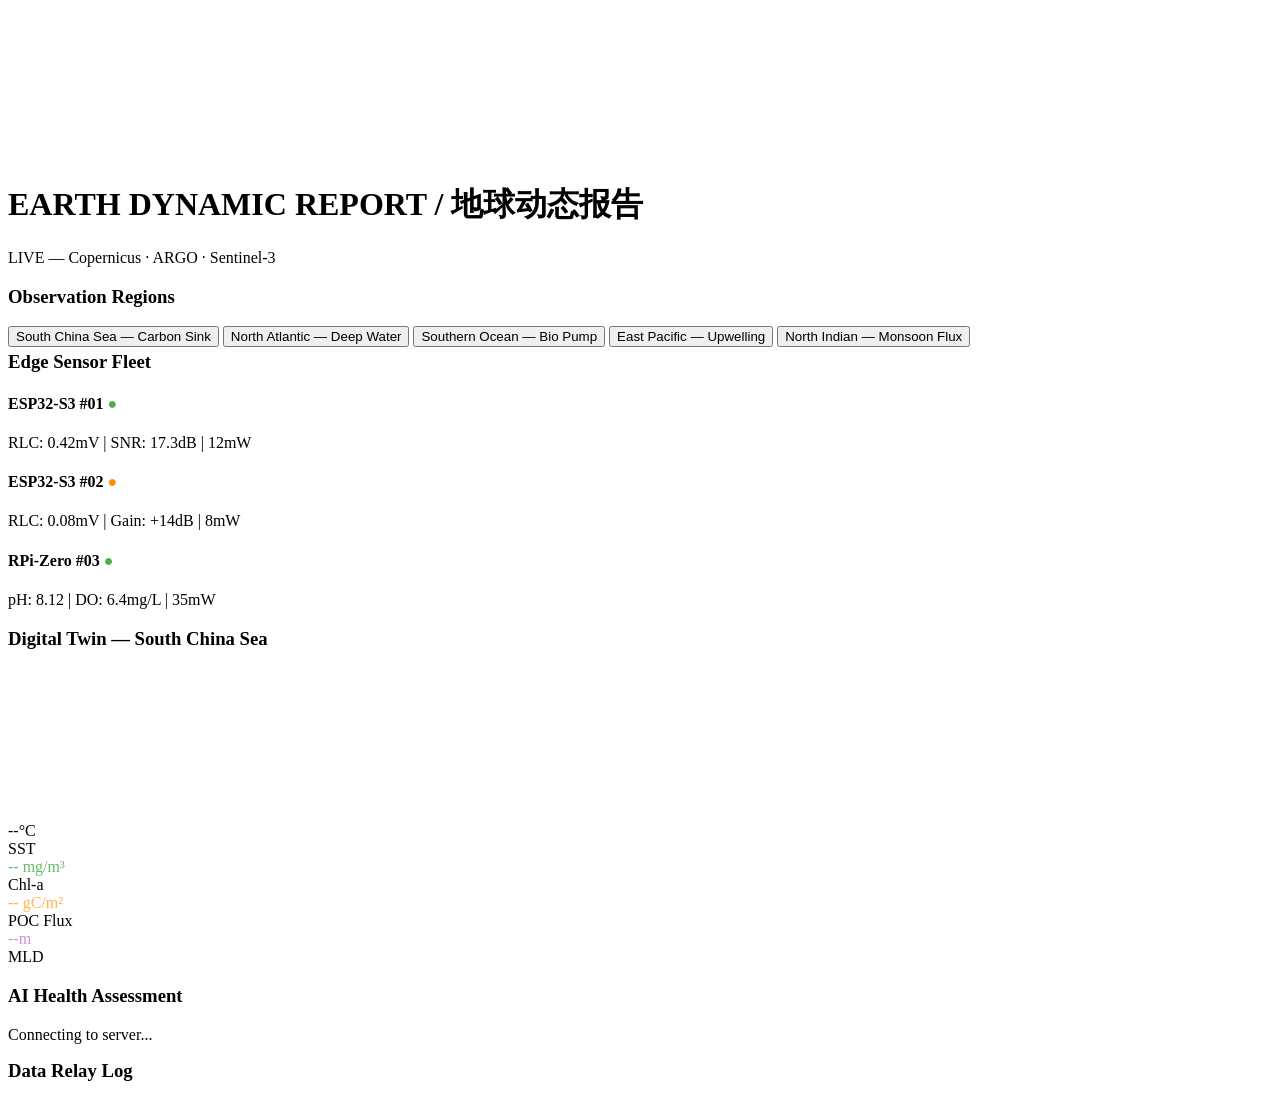
==== web/templates/dashboard.html @ 61fdb4f3 "feat: Phase 3 — FastAPI WebSocket 实时仪表盘后端 - web/server.py: FastAPI app with REST API + WebSocket /ws" ====
<!DOCTYPE html>
<html lang="zh-CN">
<head>
<meta charset="UTF-8">
<meta name="viewport" content="width=device-width, initial-scale=1.0">
<title>Earth Dynamic Report / 地球动态报告</title>
<link rel="stylesheet" href="/static/style.css">
</head>
<body>
<canvas id="globe-bg"></canvas>
<div id="app">
  <header>
    <h1>EARTH DYNAMIC REPORT / 地球动态报告</h1>
    <span class="live-badge"><span class="dot"></span> LIVE — Copernicus · ARGO · Sentinel-3</span>
  </header>

  <div class="panel" id="left-panel">
    <h3>Observation Regions</h3>
    <button class="region-btn active" data-region="scs">South China Sea — Carbon Sink</button>
    <button class="region-btn" data-region="na">North Atlantic — Deep Water</button>
    <button class="region-btn" data-region="so">Southern Ocean — Bio Pump</button>
    <button class="region-btn" data-region="ep">East Pacific — Upwelling</button>
    <button class="region-btn" data-region="io">North Indian — Monsoon Flux</button>

    <h3 style="margin-top:4px;">Edge Sensor Fleet</h3>
    <div class="report-card"><h4>ESP32-S3 #01 <span style="color:#4caf50">●</span></h4><p>RLC: 0.42mV | SNR: 17.3dB | 12mW</p></div>
    <div class="report-card"><h4>ESP32-S3 #02 <span style="color:#ff9100">●</span></h4><p>RLC: 0.08mV | Gain: +14dB | 8mW</p></div>
    <div class="report-card"><h4>RPi-Zero #03 <span style="color:#4caf50">●</span></h4><p>pH: 8.12 | DO: 6.4mg/L | 35mW</p></div>
  </div>

  <div class="panel" id="center-panel">
    <h3 id="viewport-title">Digital Twin — South China Sea</h3>
    <div id="map-container"><canvas id="map-canvas"></canvas></div>
    <div id="metrics-row">
      <div class="metric-card"><div class="value" style="color:var(--accent)" id="m-sst">--°C</div><div class="label">SST</div></div>
      <div class="metric-card"><div class="value" style="color:#66bb6a" id="m-chl">-- mg/m³</div><div class="label">Chl-a</div></div>
      <div class="metric-card"><div class="value" style="color:#ffb74d" id="m-poc">-- gC/m²</div><div class="label">POC Flux</div></div>
      <div class="metric-card"><div class="value" style="color:#ce93d8" id="m-mld">--m</div><div class="label">MLD</div></div>
    </div>
  </div>

  <div class="panel" id="right-panel">
    <h3>AI Health Assessment</h3>
    <div id="report-sections"><div class="report-card"><p>Connecting to server...</p></div></div>
    <h3 style="margin-top:4px;">Data Relay Log</h3>
    <div id="relay-log"></div>
  </div>
</div>
<script src="/static/app.js"></script>
</body>
</html>
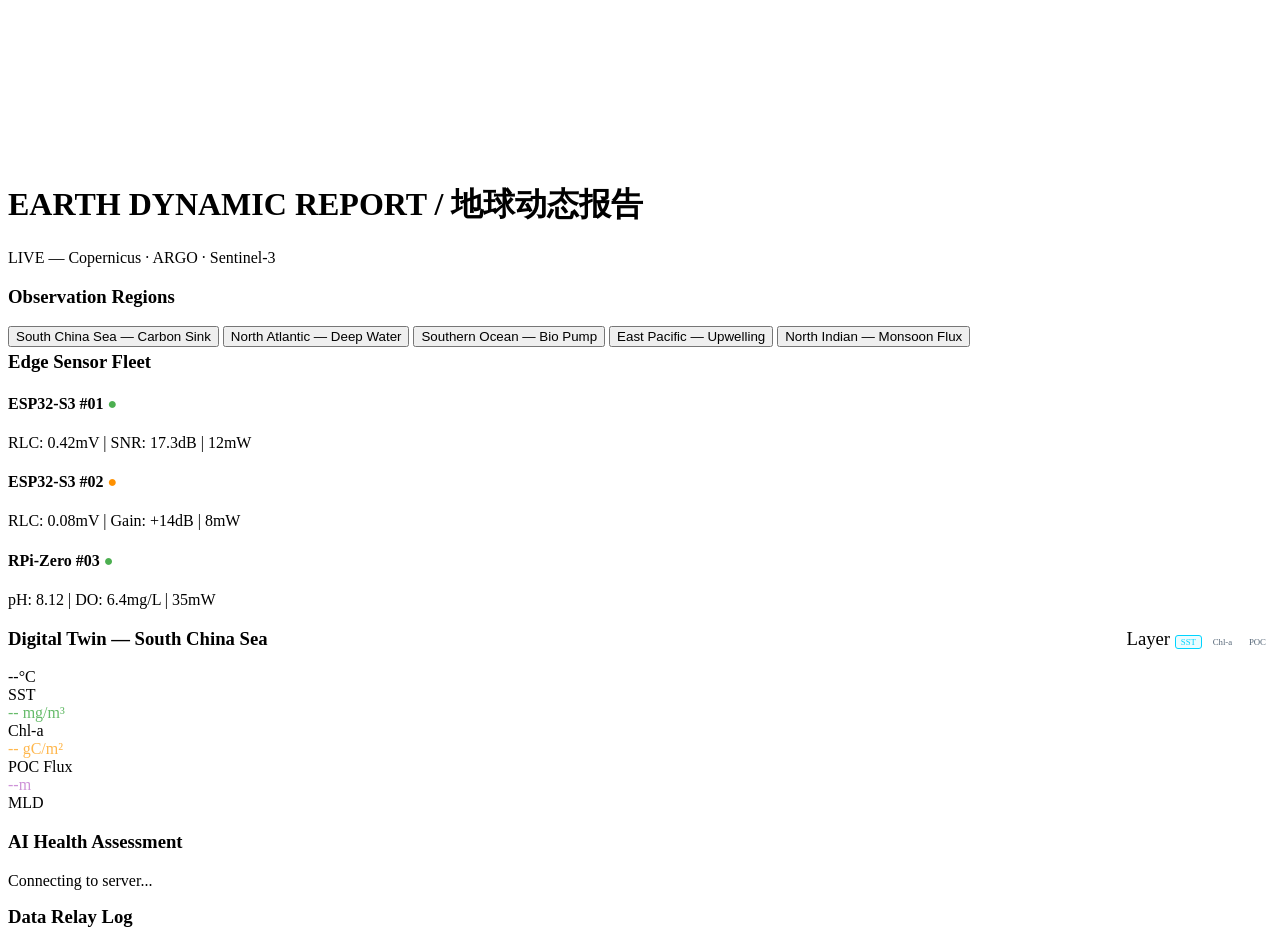
==== commit d363f0c0: "feat: Phase 4 — Three.js 3D 交互式地球 - web/static/app3d.js: Three.js 3D globe with dynamic ocean data t" ====
--- a/web/templates/dashboard.html
+++ b/web/templates/dashboard.html
@@ -5,6 +5,7 @@
 <meta name="viewport" content="width=device-width, initial-scale=1.0">
 <title>Earth Dynamic Report / 地球动态报告</title>
 <link rel="stylesheet" href="/static/style.css">
+<style>.layer-btn{background:transparent;border:1px solid rgba(255,255,255,0.1);border-radius:3px;color:#556677;font-family:inherit;font-size:0.55rem;cursor:pointer;padding:1px 5px}.layer-btn.active{border-color:#00d4ff;color:#00d4ff;background:rgba(0,212,255,0.08)}</style>
 </head>
 <body>
 <canvas id="globe-bg"></canvas>
@@ -29,8 +30,14 @@
   </div>
 
   <div class="panel" id="center-panel">
-    <h3 id="viewport-title">Digital Twin — South China Sea</h3>
-    <div id="map-container"><canvas id="map-canvas"></canvas></div>
+    <h3 id="viewport-title">Digital Twin — South China Sea
+      <span style="float:right;font-weight:400;">
+        Layer <button class="layer-btn active" data-layer="sst">SST</button>
+        <button class="layer-btn" data-layer="chl">Chl-a</button>
+        <button class="layer-btn" data-layer="poc">POC</button>
+      </span>
+    </h3>
+    <div id="map-container"><canvas id="map-canvas" style="display:none"></canvas></div>
     <div id="metrics-row">
       <div class="metric-card"><div class="value" style="color:var(--accent)" id="m-sst">--°C</div><div class="label">SST</div></div>
       <div class="metric-card"><div class="value" style="color:#66bb6a" id="m-chl">-- mg/m³</div><div class="label">Chl-a</div></div>
@@ -46,6 +53,9 @@
     <div id="relay-log"></div>
   </div>
 </div>
-<script src="/static/app.js"></script>
+<script type="importmap">
+{ "imports": { "three": "https://unpkg.com/three@0.160.0/build/three.module.js" } }
+</script>
+<script type="module" src="/static/app3d.js"></script>
 </body>
 </html>
